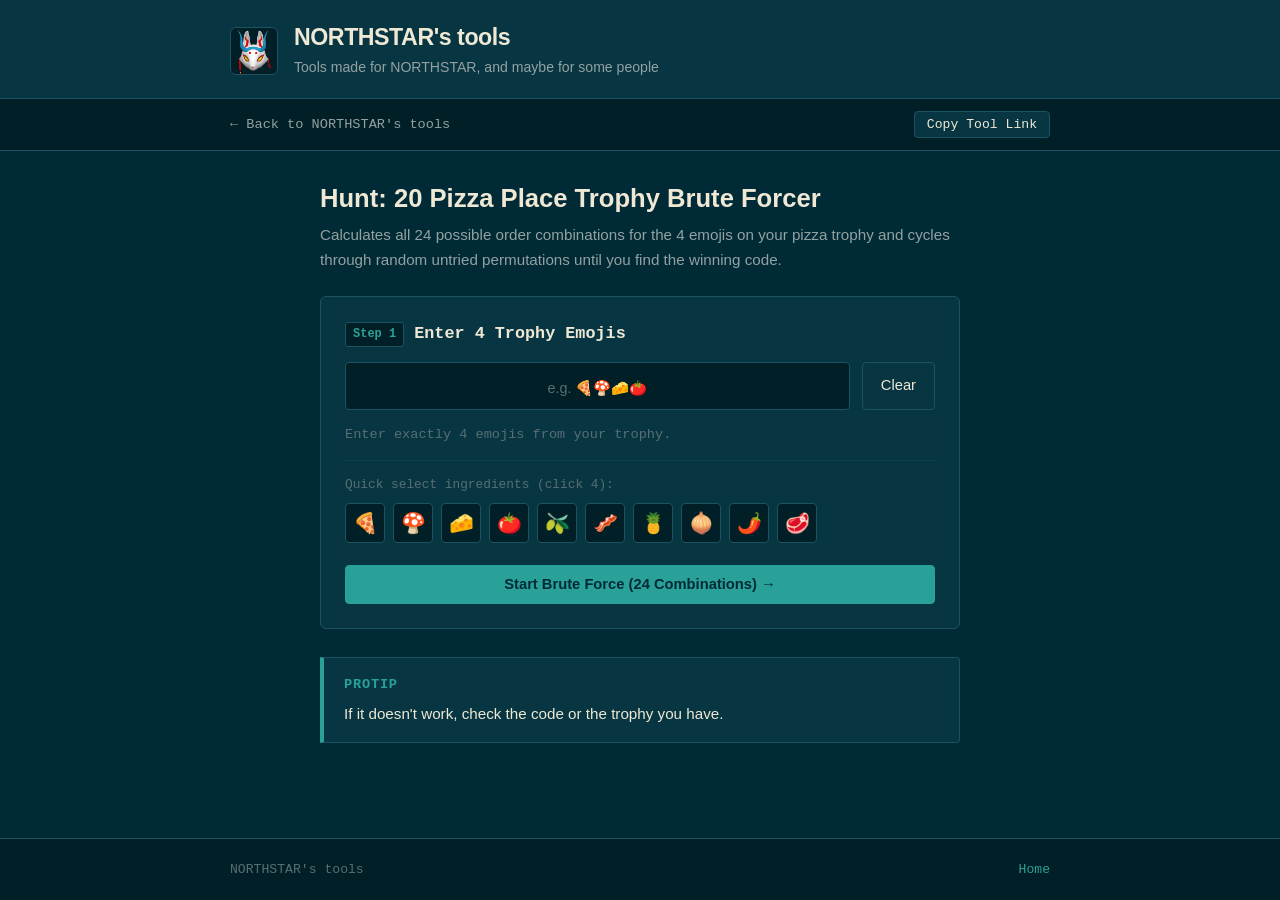
==== tools/hunt-20-pizza-place-trophy/index.html @ a393c701 "Initial commit: NORTHSTAR's tools hub and Hunt 20 Pizza Place Trophy Brute Forcer" ====
<!DOCTYPE html>
<html lang="en">
<head>
  <meta charset="UTF-8">
  <meta name="viewport" content="width=device-width, initial-scale=1.0">
  <title>Hunt: 20 Pizza Place Trophy Brute Forcer - NORTHSTAR's tools</title>
  <meta name="description" content="Permutation helper for Roblox The Hunt Work at a Pizza Place 20-trophy code puzzle.">
  <meta name="theme-color" content="#002B36">

  <!-- Favicon -->
  <link rel="icon" type="image/png" href="../../images/icon.png">
  <link rel="apple-touch-icon" href="../../images/icon.png">

  <!-- Stylesheets -->
  <link rel="stylesheet" href="../../css/style.css">
  <link rel="stylesheet" href="tool.css">
</head>
<body>

  <!-- Site Header -->
  <header class="site-header">
    <div class="container">
      <div class="header-content">
        <img src="../../images/icon.png" alt="NORTHSTAR icon" class="site-icon">
        <div class="site-title-group">
          <span class="site-title"><a href="../../">NORTHSTAR's tools</a></span>
          <span class="site-subtitle">Tools made for NORTHSTAR, and maybe for some people</span>
        </div>
      </div>
    </div>
  </header>

  <!-- Top Tool Navigation Bar -->
  <nav class="tool-nav-bar">
    <div class="container" style="display: flex; justify-content: space-between; align-items: center; width: 100%;">
      <a href="../../" class="back-link">&larr; Back to NORTHSTAR's tools</a>
      <button class="share-tool-btn" id="share-page-btn" title="Copy link to this tool">Copy Tool Link</button>
    </div>
  </nav>

  <!-- Main Content -->
  <main class="site-main">
    <div class="container tool-container">

      <!-- Tool Header Block -->
      <div class="tool-header-block">
        <h1 class="tool-main-title">Hunt: 20 Pizza Place Trophy Brute Forcer</h1>
        <p class="tool-lead-desc">
          Calculates all 24 possible order combinations for the 4 emojis on your pizza trophy and cycles through random untried permutations until you find the winning code.
        </p>
      </div>

      <!-- Step 1: Input Setup Panel -->
      <section class="panel-card" id="setup-panel">
        <h2 class="panel-title">
          <span class="step-badge">Step 1</span> Enter 4 Trophy Emojis
        </h2>

        <div class="emoji-input-group">
          <input 
            type="text" 
            id="emoji-input" 
            class="emoji-text-input" 
            placeholder="e.g. 🍕🍄🧀🍅" 
            autocomplete="off" 
            spellcheck="false"
            maxlength="16"
          >
          <button class="btn btn-secondary" id="clear-input-btn" type="button">Clear</button>
        </div>

        <p class="input-status-hint" id="input-hint">Enter exactly 4 emojis from your trophy.</p>

        <!-- Quick Pick Helper for Pizza Place Ingredients -->
        <div class="quick-pick-section">
          <span class="quick-pick-label">Quick select ingredients (click 4):</span>
          <div class="quick-pick-buttons">
            <button type="button" class="quick-emoji-btn" data-emoji="🍕" title="Pizza">🍕</button>
            <button type="button" class="quick-emoji-btn" data-emoji="🍄" title="Mushroom">🍄</button>
            <button type="button" class="quick-emoji-btn" data-emoji="🧀" title="Cheese">🧀</button>
            <button type="button" class="quick-emoji-btn" data-emoji="🍅" title="Tomato">🍅</button>
            <button type="button" class="quick-emoji-btn" data-emoji="🫒" title="Olive">🫒</button>
            <button type="button" class="quick-emoji-btn" data-emoji="🥓" title="Bacon">🥓</button>
            <button type="button" class="quick-emoji-btn" data-emoji="🍍" title="Pineapple">🍍</button>
            <button type="button" class="quick-emoji-btn" data-emoji="🧅" title="Onion">🧅</button>
            <button type="button" class="quick-emoji-btn" data-emoji="🌶️" title="Pepper">🌶️</button>
            <button type="button" class="quick-emoji-btn" data-emoji="🥩" title="Meat">🥩</button>
          </div>
        </div>

        <div style="margin-top: 22px;">
          <button class="btn btn-primary" id="start-btn" style="width: 100%;" disabled>
            Start Brute Force (24 Combinations) &rarr;
          </button>
        </div>
      </section>

      <!-- Step 2: Active Brute Force Panel (Hidden Initially) -->
      <section class="panel-card" id="active-panel" style="display: none;">
        <div style="display: flex; justify-content: space-between; align-items: center; margin-bottom: 16px;">
          <h2 class="panel-title" style="margin-bottom: 0;">
            <span class="step-badge">Step 2</span> Testing Combinations
          </h2>
          <button class="btn btn-secondary" id="restart-btn" style="padding: 4px 10px; font-size: 0.8rem;">
            Change Emojis
          </button>
        </div>

        <!-- Solved Banner -->
        <div class="success-banner" id="solved-banner" style="display: none;">
          <h3>Trophy Code Unlocked!</h3>
          <p id="solved-summary-text">Working code found.</p>
          <button class="btn btn-success" id="solved-again-btn">Start Over</button>
        </div>

        <!-- Exhausted Banner -->
        <div class="exhausted-banner" id="exhausted-banner" style="display: none;">
          <h3>All 24 Combinations Tested</h3>
          <p>None of the 24 permutations worked for the entered emojis.</p>
          <button class="btn btn-secondary" id="exhausted-restart-btn">Check Emojis &amp; Retry</button>
        </div>

        <!-- Active Candidate Box -->
        <div class="active-trial-box">
          <div class="trial-counter" id="attempt-counter">Attempt 1 of 24</div>
          <div class="current-combo-display" id="current-combo-display"></div>
          <div class="trial-help-text">Try entering this exact order in Roblox</div>
        </div>

        <!-- Action Buttons -->
        <div class="trial-actions">
          <button class="btn btn-secondary" id="failed-btn">
            Didn't work (Try Next)
          </button>
          <button class="btn btn-success" id="success-btn">
            This worked! (Solved)
          </button>
          <button class="btn btn-secondary" id="copy-candidate-btn" title="Copy this combination to clipboard">
            Copy Combination
          </button>
        </div>

        <!-- Stats Grid -->
        <div class="stats-grid">
          <div class="stat-box">
            <div class="stat-number" id="stat-total">24</div>
            <div class="stat-label">Total Permutations</div>
          </div>
          <div class="stat-box">
            <div class="stat-number" id="stat-tried">0</div>
            <div class="stat-label">Tested (Failed)</div>
          </div>
          <div class="stat-box">
            <div class="stat-number" id="stat-remaining">23</div>
            <div class="stat-label">Untried Left</div>
          </div>
        </div>

        <!-- History Log of Tested Combinations -->
        <div class="history-section">
          <div class="history-title">
            <span>Tested Combinations</span>
            <span style="color: var(--text-muted); font-weight: normal;">Crossed out = failed</span>
          </div>
          <div class="history-list" id="history-list">
            <span style="color: var(--text-muted); font-size: 0.8rem; padding: 4px;">No combinations tested yet.</span>
          </div>
        </div>
      </section>

      <!-- Protip Callout -->
      <aside class="protip-box">
        <div class="protip-box-title">Protip</div>
        <p class="protip-box-text">If it doesn't work, check the code or the trophy you have.</p>
      </aside>

    </div>
  </main>

  <!-- Site Footer -->
  <footer class="site-footer">
    <div class="container">
      <div class="footer-content">
        <span>NORTHSTAR's tools</span>
        <a href="../../">Home</a>
      </div>
    </div>
  </footer>

  <!-- Toast Notification Container -->
  <div id="toast" class="toast" role="alert" aria-live="polite"></div>

  <!-- Script -->
  <script src="tool.js"></script>
</body>
</html>
---- css/style.css ----
/* NORTHSTAR's tools - Global Stylesheet
 * 2018 Indie Developer Aesthetic
 * Default theme: #002B36
 */

:root {
  --bg-primary: #002b36;
  --bg-surface: #073642;
  --bg-surface-hover: #0a4352;
  --bg-inset: #001f27;
  --border-color: #1b5361;
  --border-focus: #2aa198;
  --text-primary: #eee8d5;
  --text-secondary: #93a1a1;
  --text-muted: #586e75;
  --accent: #2aa198;
  --accent-hover: #36b8ae;
  --accent-active: #258f87;
  --color-success: #859900;
  --color-warning: #b58900;
  --color-danger: #dc322f;
  --color-info: #268bd2;
  
  --font-sans: -apple-system, BlinkMacSystemFont, "Segoe UI", Roboto, Helvetica, Arial, sans-serif;
  --font-mono: "SFMono-Regular", Consolas, "Liberation Mono", Menlo, Courier, monospace;
}

* {
  box-sizing: border-box;
  margin: 0;
  padding: 0;
}

body {
  background-color: var(--bg-primary);
  color: var(--text-primary);
  font-family: var(--font-sans);
  font-size: 15px;
  line-height: 1.6;
  min-height: 100vh;
  display: flex;
  flex-direction: column;
  -webkit-font-smoothing: antialiased;
}

a {
  color: var(--accent);
  text-decoration: none;
  transition: color 0.15s ease;
}

a:hover {
  color: var(--accent-hover);
  text-decoration: underline;
}

/* Container */
.container {
  width: 100%;
  max-width: 860px;
  margin: 0 auto;
  padding: 0 20px;
}

/* Header */
.site-header {
  border-bottom: 1px solid var(--border-color);
  background-color: var(--bg-surface);
  padding: 24px 0 20px 0;
}

.header-content {
  display: flex;
  align-items: center;
  gap: 16px;
}

.site-icon {
  width: 48px;
  height: 48px;
  border-radius: 6px;
  border: 1px solid var(--border-color);
  background-color: var(--bg-inset);
  object-fit: cover;
  flex-shrink: 0;
}

.site-title-group {
  display: flex;
  flex-direction: column;
}

.site-title {
  font-size: 1.45rem;
  font-weight: 700;
  color: var(--text-primary);
  letter-spacing: -0.02em;
  margin: 0;
  line-height: 1.2;
}

.site-title a {
  color: var(--text-primary);
  text-decoration: none;
}

.site-title a:hover {
  color: var(--accent);
  text-decoration: none;
}

.site-subtitle {
  font-size: 0.88rem;
  color: var(--text-secondary);
  margin-top: 4px;
  font-weight: 400;
}

/* Top bar navigation for tool pages */
.tool-nav-bar {
  display: flex;
  justify-content: space-between;
  align-items: center;
  padding: 12px 0;
  border-bottom: 1px solid var(--border-color);
  background-color: var(--bg-inset);
  font-size: 0.85rem;
}

.back-link {
  display: inline-flex;
  align-items: center;
  gap: 6px;
  color: var(--text-secondary);
  font-family: var(--font-mono);
}

.back-link:hover {
  color: var(--accent);
  text-decoration: none;
}

.share-tool-btn {
  background-color: var(--bg-surface);
  color: var(--text-primary);
  border: 1px solid var(--border-color);
  padding: 5px 12px;
  font-size: 0.82rem;
  font-family: var(--font-mono);
  border-radius: 4px;
  cursor: pointer;
  transition: all 0.15s ease;
}

.share-tool-btn:hover {
  background-color: var(--bg-surface-hover);
  border-color: var(--accent);
}

/* Main Content */
.site-main {
  flex: 1;
  padding: 32px 0 48px 0;
}

/* Section Header */
.section-header {
  margin-bottom: 20px;
  padding-bottom: 10px;
  border-bottom: 1px solid var(--border-color);
  display: flex;
  justify-content: space-between;
  align-items: flex-end;
  flex-wrap: wrap;
  gap: 12px;
}

.section-title {
  font-size: 1.15rem;
  font-weight: 600;
  text-transform: uppercase;
  letter-spacing: 0.05em;
  color: var(--text-secondary);
  font-family: var(--font-mono);
}

.tools-count {
  font-size: 0.82rem;
  color: var(--text-muted);
  font-family: var(--font-mono);
}

/* Search Box */
.search-wrapper {
  margin-bottom: 24px;
}

.search-input {
  width: 100%;
  background-color: var(--bg-surface);
  border: 1px solid var(--border-color);
  color: var(--text-primary);
  padding: 10px 14px;
  font-size: 0.92rem;
  font-family: var(--font-sans);
  border-radius: 4px;
  outline: none;
  transition: border-color 0.15s ease;
}

.search-input:focus {
  border-color: var(--accent);
}

.search-input::placeholder {
  color: var(--text-muted);
}

/* Tools List / Grid */
.tools-list {
  display: flex;
  flex-direction: column;
  gap: 16px;
}

.tool-card {
  background-color: var(--bg-surface);
  border: 1px solid var(--border-color);
  border-radius: 4px;
  padding: 18px 20px;
  transition: transform 0.15s ease, border-color 0.15s ease, background-color 0.15s ease;
  position: relative;
}

.tool-card:hover {
  border-color: var(--accent);
  background-color: var(--bg-surface-hover);
}

.tool-card-top {
  display: flex;
  justify-content: space-between;
  align-items: flex-start;
  gap: 12px;
  margin-bottom: 8px;
}

.tool-title {
  font-size: 1.15rem;
  font-weight: 600;
  margin: 0;
  line-height: 1.3;
}

.tool-title a {
  color: var(--text-primary);
  text-decoration: none;
}

.tool-card:hover .tool-title a {
  color: var(--accent);
}

.tool-badge {
  font-size: 0.72rem;
  font-family: var(--font-mono);
  background-color: var(--bg-inset);
  color: var(--accent);
  border: 1px solid var(--border-color);
  padding: 3px 8px;
  border-radius: 3px;
  white-space: nowrap;
}

.tool-desc {
  color: var(--text-secondary);
  font-size: 0.92rem;
  margin-bottom: 14px;
}

.tool-card-footer {
  display: flex;
  justify-content: space-between;
  align-items: center;
  font-size: 0.82rem;
  font-family: var(--font-mono);
  border-top: 1px solid rgba(27, 83, 97, 0.4);
  padding-top: 10px;
}

.tool-action-links {
  display: flex;
  gap: 12px;
}

.tool-link-btn {
  color: var(--accent);
  font-weight: 500;
}

.tool-copy-btn {
  background: none;
  border: none;
  color: var(--text-muted);
  font-family: var(--font-mono);
  font-size: 0.82rem;
  cursor: pointer;
  padding: 0;
}

.tool-copy-btn:hover {
  color: var(--text-primary);
  text-decoration: underline;
}

.tool-date {
  color: var(--text-muted);
}

/* Empty State */
.empty-state {
  text-align: center;
  padding: 40px 20px;
  color: var(--text-muted);
  background-color: var(--bg-surface);
  border: 1px dashed var(--border-color);
  border-radius: 4px;
  font-family: var(--font-mono);
}

/* Protip Box */
.protip-box {
  background-color: var(--bg-inset);
  border-left: 3px solid var(--accent);
  padding: 14px 16px;
  margin: 20px 0;
  border-radius: 0 4px 4px 0;
  font-size: 0.9rem;
  color: var(--text-secondary);
}

.protip-box strong {
  color: var(--accent);
  font-family: var(--font-mono);
}

/* Buttons */
.btn {
  display: inline-flex;
  align-items: center;
  justify-content: center;
  padding: 9px 18px;
  font-size: 0.92rem;
  font-family: var(--font-sans);
  font-weight: 500;
  border-radius: 4px;
  border: 1px solid transparent;
  cursor: pointer;
  transition: all 0.15s ease;
  line-height: 1.3;
}

.btn-primary {
  background-color: var(--accent);
  color: #002b36;
  border-color: var(--accent);
  font-weight: 600;
}

.btn-primary:hover {
  background-color: var(--accent-hover);
  border-color: var(--accent-hover);
}

.btn-secondary {
  background-color: var(--bg-surface);
  color: var(--text-primary);
  border-color: var(--border-color);
}

.btn-secondary:hover {
  background-color: var(--bg-surface-hover);
  border-color: var(--text-secondary);
}

.btn-success {
  background-color: var(--color-success);
  color: #002b36;
  font-weight: 600;
}

.btn-success:hover {
  opacity: 0.92;
}

.btn-danger {
  background-color: transparent;
  color: var(--color-danger);
  border-color: var(--color-danger);
}

.btn-danger:hover {
  background-color: var(--color-danger);
  color: #fff;
}

/* Toast Notification */
.toast {
  position: fixed;
  bottom: 24px;
  right: 24px;
  background-color: var(--bg-surface);
  color: var(--text-primary);
  border: 1px solid var(--accent);
  padding: 10px 18px;
  border-radius: 4px;
  font-family: var(--font-mono);
  font-size: 0.85rem;
  box-shadow: 0 4px 12px rgba(0, 0, 0, 0.4);
  transform: translateY(100px);
  opacity: 0;
  transition: transform 0.2s ease, opacity 0.2s ease;
  z-index: 1000;
  pointer-events: none;
}

.toast.show {
  transform: translateY(0);
  opacity: 1;
}

/* Footer */
.site-footer {
  border-top: 1px solid var(--border-color);
  background-color: var(--bg-inset);
  padding: 20px 0;
  margin-top: auto;
  font-size: 0.82rem;
  color: var(--text-muted);
  font-family: var(--font-mono);
}

.footer-content {
  display: flex;
  justify-content: space-between;
  align-items: center;
  flex-wrap: wrap;
  gap: 12px;
}

/* Responsive */
@media (max-width: 600px) {
  .site-header {
    padding: 18px 0;
  }

  .site-icon {
    width: 40px;
    height: 40px;
  }

  .site-title {
    font-size: 1.25rem;
  }

  .footer-content {
    flex-direction: column;
    align-items: flex-start;
  }
}
---- tools/hunt-20-pizza-place-trophy/tool.css ----
/* Tool Specific Styles - Hunt: 20 Pizza Place Trophy Brute Forcer */

.tool-container {
  max-width: 680px;
  margin: 0 auto;
}

.tool-header-block {
  margin-bottom: 24px;
}

.tool-main-title {
  font-size: 1.6rem;
  font-weight: 700;
  color: var(--text-primary);
  margin-bottom: 8px;
  line-height: 1.25;
}

.tool-lead-desc {
  color: var(--text-secondary);
  font-size: 0.95rem;
}

/* Card panels */
.panel-card {
  background-color: var(--bg-surface);
  border: 1px solid var(--border-color);
  border-radius: 6px;
  padding: 24px;
  margin-bottom: 24px;
}

.panel-title {
  font-size: 1.05rem;
  font-weight: 600;
  color: var(--text-primary);
  margin-bottom: 14px;
  font-family: var(--font-mono);
  display: flex;
  align-items: center;
  gap: 10px;
}

.step-badge {
  font-size: 0.75rem;
  background-color: var(--bg-inset);
  color: var(--accent);
  border: 1px solid var(--border-color);
  padding: 2px 7px;
  border-radius: 3px;
}

/* Emoji Input Section */
.emoji-input-group {
  display: flex;
  gap: 12px;
  margin-bottom: 14px;
}

.emoji-text-input {
  flex: 1;
  background-color: var(--bg-inset);
  border: 1px solid var(--border-color);
  color: var(--text-primary);
  font-size: 1.4rem;
  letter-spacing: 6px;
  padding: 10px 14px;
  border-radius: 4px;
  font-family: var(--font-sans);
  outline: none;
  text-align: center;
  transition: border-color 0.15s ease;
}

.emoji-text-input:focus {
  border-color: var(--accent);
}

.emoji-text-input::placeholder {
  font-size: 0.9rem;
  letter-spacing: normal;
  color: var(--text-muted);
}

/* Quick Pick Emoji Helper */
.quick-pick-section {
  margin-top: 14px;
  padding-top: 14px;
  border-top: 1px solid rgba(27, 83, 97, 0.4);
}

.quick-pick-label {
  font-size: 0.8rem;
  color: var(--text-muted);
  font-family: var(--font-mono);
  margin-bottom: 8px;
  display: block;
}

.quick-pick-buttons {
  display: flex;
  flex-wrap: wrap;
  gap: 8px;
}

.quick-emoji-btn {
  background-color: var(--bg-inset);
  border: 1px solid var(--border-color);
  font-size: 1.25rem;
  width: 40px;
  height: 40px;
  border-radius: 4px;
  cursor: pointer;
  display: inline-flex;
  align-items: center;
  justify-content: center;
  transition: all 0.15s ease;
}

.quick-emoji-btn:hover {
  background-color: var(--bg-surface-hover);
  border-color: var(--accent);
  transform: translateY(-1px);
}

.input-status-hint {
  font-size: 0.85rem;
  color: var(--text-muted);
  font-family: var(--font-mono);
  margin-top: 8px;
}

.input-status-hint.error {
  color: var(--color-danger);
}

/* Active Combination Display Box */
.active-trial-box {
  background-color: var(--bg-inset);
  border: 2px solid var(--accent);
  border-radius: 6px;
  padding: 24px;
  text-align: center;
  margin-bottom: 20px;
}

.trial-counter {
  font-size: 0.82rem;
  font-family: var(--font-mono);
  color: var(--text-secondary);
  text-transform: uppercase;
  letter-spacing: 0.05em;
  margin-bottom: 12px;
}

.current-combo-display {
  font-size: 3rem;
  letter-spacing: 12px;
  margin: 12px 0 16px 0;
  user-select: all;
  min-height: 70px;
  display: flex;
  align-items: center;
  justify-content: center;
}

.trial-help-text {
  font-size: 0.85rem;
  color: var(--text-muted);
  font-family: var(--font-mono);
}

/* Action Button Toolbar */
.trial-actions {
  display: flex;
  gap: 12px;
  justify-content: center;
  flex-wrap: wrap;
  margin-bottom: 20px;
}

.trial-actions .btn {
  padding: 12px 22px;
  font-size: 0.95rem;
}

/* Stats tracker */
.stats-grid {
  display: grid;
  grid-template-columns: repeat(3, 1fr);
  gap: 12px;
  margin-bottom: 20px;
}

.stat-box {
  background-color: var(--bg-inset);
  border: 1px solid var(--border-color);
  padding: 10px 12px;
  border-radius: 4px;
  text-align: center;
  font-family: var(--font-mono);
}

.stat-number {
  font-size: 1.3rem;
  font-weight: 700;
  color: var(--text-primary);
}

.stat-label {
  font-size: 0.72rem;
  color: var(--text-muted);
  text-transform: uppercase;
  letter-spacing: 0.04em;
}

/* History / Log Section */
.history-section {
  margin-top: 20px;
  padding-top: 16px;
  border-top: 1px solid var(--border-color);
}

.history-title {
  font-size: 0.85rem;
  font-family: var(--font-mono);
  color: var(--text-secondary);
  margin-bottom: 10px;
  display: flex;
  justify-content: space-between;
}

.history-list {
  display: flex;
  flex-wrap: wrap;
  gap: 8px;
  max-height: 180px;
  overflow-y: auto;
  padding: 6px;
  background-color: var(--bg-inset);
  border: 1px solid var(--border-color);
  border-radius: 4px;
}

.history-item {
  font-size: 1rem;
  padding: 4px 8px;
  border-radius: 3px;
  background-color: var(--bg-surface);
  border: 1px solid var(--border-color);
  color: var(--text-muted);
  text-decoration: line-through;
  opacity: 0.65;
  font-family: var(--font-mono);
}

.history-item.success {
  color: var(--text-primary);
  border-color: var(--color-success);
  background-color: rgba(133, 153, 0, 0.2);
  text-decoration: none;
  font-weight: 700;
  opacity: 1;
}

/* Success Banner */
.success-banner {
  background-color: rgba(133, 153, 0, 0.15);
  border: 1px solid var(--color-success);
  border-radius: 6px;
  padding: 24px;
  text-align: center;
  margin-bottom: 20px;
}

.success-banner h3 {
  color: #a4be00;
  font-size: 1.3rem;
  margin-bottom: 8px;
}

.success-banner p {
  color: var(--text-primary);
  margin-bottom: 16px;
}

/* Exhausted Banner */
.exhausted-banner {
  background-color: rgba(220, 50, 47, 0.15);
  border: 1px solid var(--color-danger);
  border-radius: 6px;
  padding: 24px;
  text-align: center;
  margin-bottom: 20px;
}

.exhausted-banner h3 {
  color: var(--color-danger);
  font-size: 1.25rem;
  margin-bottom: 8px;
}

/* Protip Box Special Styling */
.protip-box {
  background-color: var(--bg-surface);
  border: 1px solid var(--border-color);
  border-left: 4px solid var(--accent);
  padding: 16px 20px;
  border-radius: 0 4px 4px 0;
  margin: 28px 0;
}

.protip-box-title {
  color: var(--accent);
  font-family: var(--font-mono);
  font-weight: 700;
  font-size: 0.85rem;
  text-transform: uppercase;
  letter-spacing: 0.06em;
  margin-bottom: 6px;
}

.protip-box-text {
  color: var(--text-primary);
  font-size: 0.95rem;
}

@media (max-width: 600px) {
  .current-combo-display {
    font-size: 2.2rem;
    letter-spacing: 8px;
  }

  .stats-grid {
    grid-template-columns: 1fr;
  }

  .trial-actions {
    flex-direction: column;
  }

  .trial-actions .btn {
    width: 100%;
  }
}
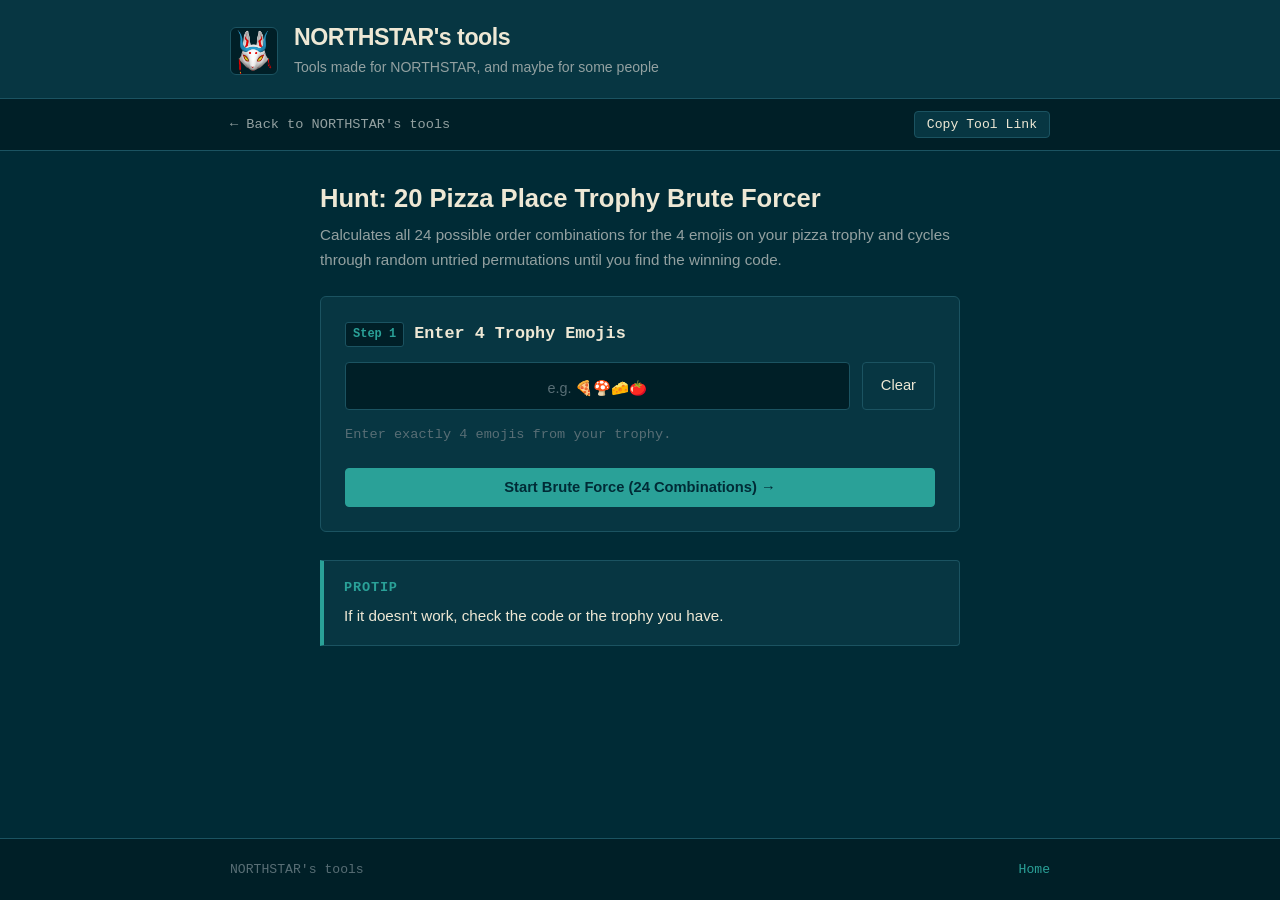
==== commit 0e7b6ddb: "Remove quick select ingredients emoji buttons from Hunt tool" ====
--- a/tools/hunt-20-pizza-place-trophy/index.html
+++ b/tools/hunt-20-pizza-place-trophy/index.html
@@ -71,22 +71,6 @@
 
         <p class="input-status-hint" id="input-hint">Enter exactly 4 emojis from your trophy.</p>
 
-        <!-- Quick Pick Helper for Pizza Place Ingredients -->
-        <div class="quick-pick-section">
-          <span class="quick-pick-label">Quick select ingredients (click 4):</span>
-          <div class="quick-pick-buttons">
-            <button type="button" class="quick-emoji-btn" data-emoji="🍕" title="Pizza">🍕</button>
-            <button type="button" class="quick-emoji-btn" data-emoji="🍄" title="Mushroom">🍄</button>
-            <button type="button" class="quick-emoji-btn" data-emoji="🧀" title="Cheese">🧀</button>
-            <button type="button" class="quick-emoji-btn" data-emoji="🍅" title="Tomato">🍅</button>
-            <button type="button" class="quick-emoji-btn" data-emoji="🫒" title="Olive">🫒</button>
-            <button type="button" class="quick-emoji-btn" data-emoji="🥓" title="Bacon">🥓</button>
-            <button type="button" class="quick-emoji-btn" data-emoji="🍍" title="Pineapple">🍍</button>
-            <button type="button" class="quick-emoji-btn" data-emoji="🧅" title="Onion">🧅</button>
-            <button type="button" class="quick-emoji-btn" data-emoji="🌶️" title="Pepper">🌶️</button>
-            <button type="button" class="quick-emoji-btn" data-emoji="🥩" title="Meat">🥩</button>
-          </div>
-        </div>
 
         <div style="margin-top: 22px;">
           <button class="btn btn-primary" id="start-btn" style="width: 100%;" disabled>
--- a/tools/hunt-20-pizza-place-trophy/tool.css
+++ b/tools/hunt-20-pizza-place-trophy/tool.css
@@ -83,46 +83,6 @@
   color: var(--text-muted);
 }
 
-/* Quick Pick Emoji Helper */
-.quick-pick-section {
-  margin-top: 14px;
-  padding-top: 14px;
-  border-top: 1px solid rgba(27, 83, 97, 0.4);
-}
-
-.quick-pick-label {
-  font-size: 0.8rem;
-  color: var(--text-muted);
-  font-family: var(--font-mono);
-  margin-bottom: 8px;
-  display: block;
-}
-
-.quick-pick-buttons {
-  display: flex;
-  flex-wrap: wrap;
-  gap: 8px;
-}
-
-.quick-emoji-btn {
-  background-color: var(--bg-inset);
-  border: 1px solid var(--border-color);
-  font-size: 1.25rem;
-  width: 40px;
-  height: 40px;
-  border-radius: 4px;
-  cursor: pointer;
-  display: inline-flex;
-  align-items: center;
-  justify-content: center;
-  transition: all 0.15s ease;
-}
-
-.quick-emoji-btn:hover {
-  background-color: var(--bg-surface-hover);
-  border-color: var(--accent);
-  transform: translateY(-1px);
-}
 
 .input-status-hint {
   font-size: 0.85rem;
